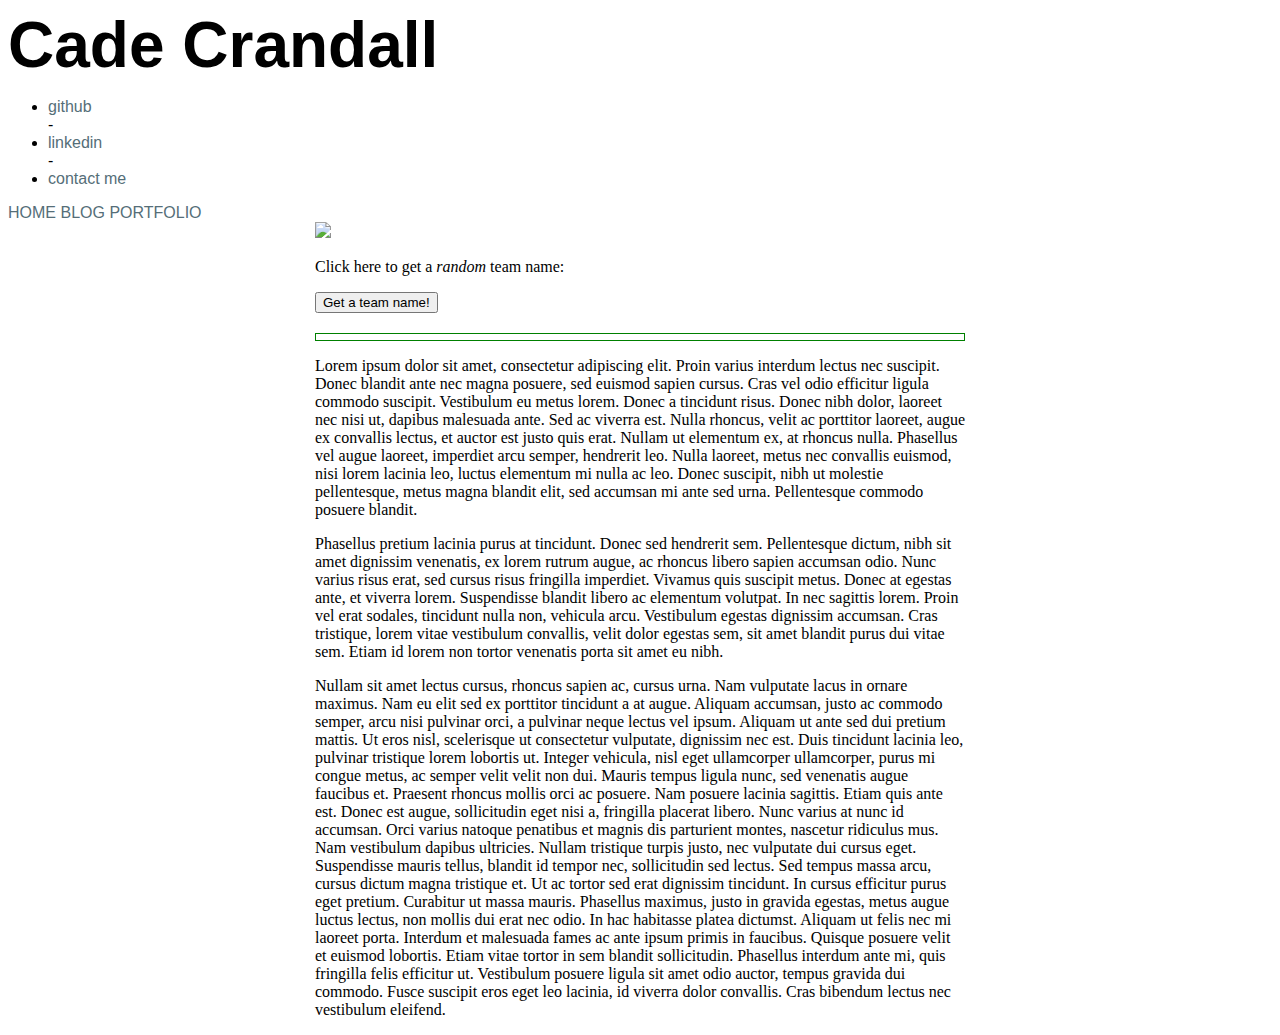
==== portfolio/src/main/webapp/index.html @ b39102f9 "Create fixed sidebar navigation and filler text for testing" ====
<!DOCTYPE html>
<html>
  <head>
    <meta charset="UTF-8">
    <title>My Portfolio</title>
    <link rel="stylesheet" href="style.css">
    <script src="script.js"></script>
  </head>
  <body>
    <div class="sidebar">
      <span id="name">Cade Crandall</span>
      <ul>   
        <li><a href="https://github.com/cadecrandall">github</a></li> -
        <li><a href="https://www.linkedin.com/in/cade-crandall/">linkedin</a></li> -
        <li><a href="/contact.html">contact me</a></li>   <!-- TODO: make JS to reveal email address? -->
      </ul>
      <ol>
        <li><a href="/index.html">HOME</a></li>
        <li><a href="/blog.html">BLOG</a></li>
        <li><a href="/portfolio.html">PORTFOLIO</a></li>
      </ol>
    </div>    
    <div id="content">
      <img src="/images/monkey.JPG">
      <p>Click here to get a <em> random </em> team name:</p>
      <button onclick="addRandomTeamName()">Get a team name!</button>
      <div id="name-container"></div>
      <p> Lorem ipsum dolor sit amet, consectetur adipiscing elit. Proin varius interdum lectus nec suscipit. Donec blandit ante nec magna posuere, sed euismod sapien cursus. Cras vel odio efficitur ligula commodo suscipit. Vestibulum eu metus lorem. Donec a tincidunt risus. Donec nibh dolor, laoreet nec nisi ut, dapibus malesuada ante. Sed ac viverra est. Nulla rhoncus, velit ac porttitor laoreet, augue ex convallis lectus, et auctor est justo quis erat. Nullam ut elementum ex, at rhoncus nulla. Phasellus vel augue laoreet, imperdiet arcu semper, hendrerit leo. Nulla laoreet, metus nec convallis euismod, nisi lorem lacinia leo, luctus elementum mi nulla ac leo. Donec suscipit, nibh ut molestie pellentesque, metus magna blandit elit, sed accumsan mi ante sed urna. Pellentesque commodo posuere blandit. </p>

<p>Phasellus pretium lacinia purus at tincidunt. Donec sed hendrerit sem. Pellentesque dictum, nibh sit amet dignissim venenatis, ex lorem rutrum augue, ac rhoncus libero sapien accumsan odio. Nunc varius risus erat, sed cursus risus fringilla imperdiet. Vivamus quis suscipit metus. Donec at egestas ante, et viverra lorem. Suspendisse blandit libero ac elementum volutpat. In nec sagittis lorem. Proin vel erat sodales, tincidunt nulla non, vehicula arcu. Vestibulum egestas dignissim accumsan. Cras tristique, lorem vitae vestibulum convallis, velit dolor egestas sem, sit amet blandit purus dui vitae sem. Etiam id lorem non tortor venenatis porta sit amet eu nibh. </p>

Nullam sit amet lectus cursus, rhoncus sapien ac, cursus urna. Nam vulputate lacus in ornare maximus. Nam eu elit sed ex porttitor tincidunt a at augue. Aliquam accumsan, justo ac commodo semper, arcu nisi pulvinar orci, a pulvinar neque lectus vel ipsum. Aliquam ut ante sed dui pretium mattis. Ut eros nisl, scelerisque ut consectetur vulputate, dignissim nec est. Duis tincidunt lacinia leo, pulvinar tristique lorem lobortis ut.

Integer vehicula, nisl eget ullamcorper ullamcorper, purus mi congue metus, ac semper velit velit non dui. Mauris tempus ligula nunc, sed venenatis augue faucibus et. Praesent rhoncus mollis orci ac posuere. Nam posuere lacinia sagittis. Etiam quis ante est. Donec est augue, sollicitudin eget nisi a, fringilla placerat libero. Nunc varius at nunc id accumsan. Orci varius natoque penatibus et magnis dis parturient montes, nascetur ridiculus mus. Nam vestibulum dapibus ultricies. Nullam tristique turpis justo, nec vulputate dui cursus eget. Suspendisse mauris tellus, blandit id tempor nec, sollicitudin sed lectus. Sed tempus massa arcu, cursus dictum magna tristique et. Ut ac tortor sed erat dignissim tincidunt. In cursus efficitur purus eget pretium. Curabitur ut massa mauris. Phasellus maximus, justo in gravida egestas, metus augue luctus lectus, non mollis dui erat nec odio.

In hac habitasse platea dictumst. Aliquam ut felis nec mi laoreet porta. Interdum et malesuada fames ac ante ipsum primis in faucibus. Quisque posuere velit et euismod lobortis. Etiam vitae tortor in sem blandit sollicitudin. Phasellus interdum ante mi, quis fringilla felis efficitur ut. Vestibulum posuere ligula sit amet odio auctor, tempus gravida dui commodo. Fusce suscipit eros eget leo lacinia, id viverra dolor convallis. Cras bibendum lectus nec vestibulum eleifend.
      </p>
    </div>
  </body>
</html>
---- portfolio/src/main/webapp/style.css ----
.sidebar {
  font-family: Arial, Helvetica, sans-serif;
}

.sidebar a {
  text-decoration: none;
  color: #556e78;
}

.sidebar ol {
  margin: 0;
  padding: 0;
}

.sidebar ol li {
  list-style-type: square; 
  display: inline;
}

span#name {
  font-weight: bold;
  font-size: 64px;
}

#content {
  margin-left: auto;
  margin-right: auto;
  width: 650px;
}

#name-container {
  margin-top: 20px;
  border: 1px solid green;
  padding: 3px;
}
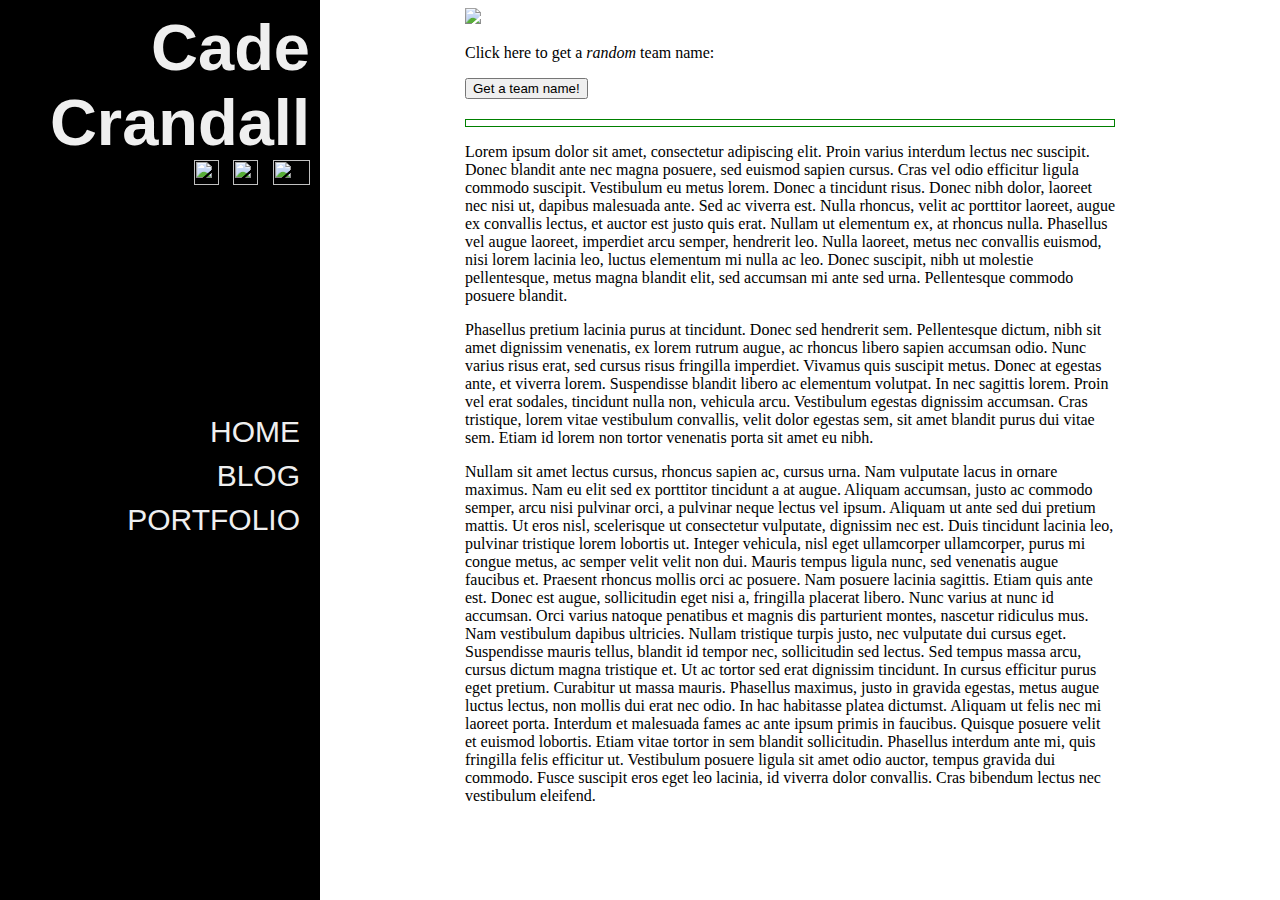
==== commit b6ea1f6b: "Update sidebar nav spacing and image links" ====
--- a/portfolio/src/main/webapp/index.html
+++ b/portfolio/src/main/webapp/index.html
@@ -8,17 +8,18 @@
   </head>
   <body>
     <div class="sidebar">
-      <span id="name">Cade Crandall</span>
+      <h1 id="name">Cade Crandall</h1>
       <ul>   
-        <li><a href="https://github.com/cadecrandall">github</a></li> -
-        <li><a href="https://www.linkedin.com/in/cade-crandall/">linkedin</a></li> -
-        <li><a href="/contact.html">contact me</a></li>   <!-- TODO: make JS to reveal email address? -->
+        <li><a href="https://github.com/cadecrandall"><img src="images/github.png" width="25" height="25"></a></li> 
+        <li><a href="https://www.linkedin.com/in/cade-crandall/"><img src="images/linkedin.png" width="25" height="25"></a></li>
+        <li><a href="/contact.html"><img src="images/email.png" width="37.5" height="25"></a></li>   <!-- TODO: make JS to reveal email address? -->
       </ul>
       <ol>
         <li><a href="/index.html">HOME</a></li>
         <li><a href="/blog.html">BLOG</a></li>
         <li><a href="/portfolio.html">PORTFOLIO</a></li>
       </ol>
+      
     </div>    
     <div id="content">
       <img src="/images/monkey.JPG">
--- a/portfolio/src/main/webapp/style.css
+++ b/portfolio/src/main/webapp/style.css
@@ -1,28 +1,55 @@
 .sidebar {
   font-family: Arial, Helvetica, sans-serif;
+  position: fixed;
+  width: 300px;
+  height: 100%;
+  top: 0;
+  left: 0;
+  padding: 10px;
+  text-align: right;
+  background-color: black;
+  color: #efefef;
 }
 
 .sidebar a {
   text-decoration: none;
-  color: #556e78;
+  color: #efefef;
 }
 
-.sidebar ol {
+.sidebar ul {
   margin: 0;
   padding: 0;
 }
 
-.sidebar ol li {
+.sidebar ul li {
   list-style-type: square; 
   display: inline;
+  margin-left: 10px;
 }
 
-span#name {
+.sidebar ol {
+  position: absolute;
+  top: 50%;
+  right: 10px;
+  -ms-transform: translateY(-50%);
+  transform: translateY(-50%);
+}
+
+.sidebar ol li {
+  list-style-type: none;
+  font-size: 30px;
+  margin: 10px;
+}
+
+#name {
   font-weight: bold;
-  font-size: 64px;
+  font-size: 65px;
+  padding: 0;
+  margin: 0;
 }
 
 #content {
+  padding-left: 300px;
   margin-left: auto;
   margin-right: auto;
   width: 650px;
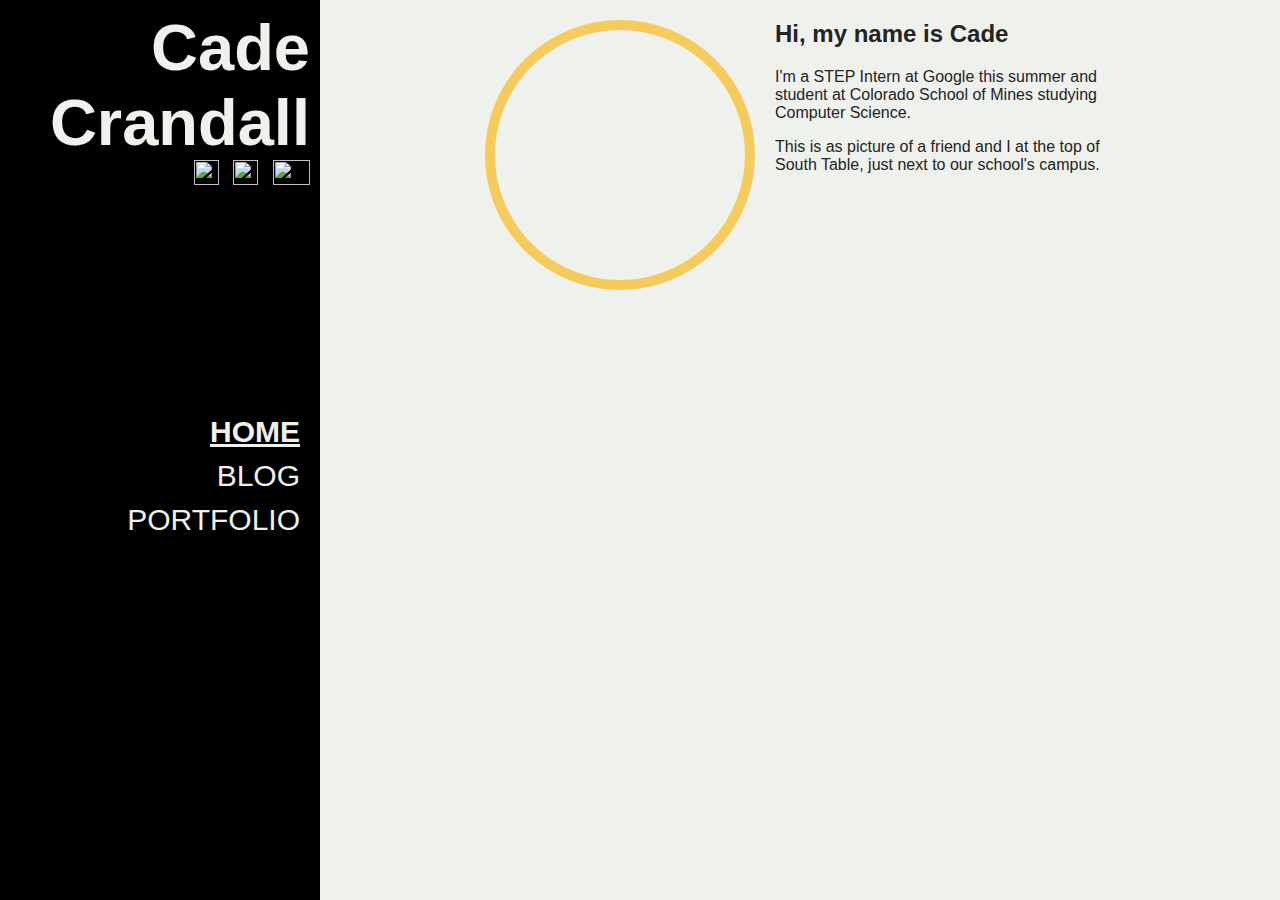
==== commit 025ea847: "Update landing page with a brief about me and avatar and updated CSS styling" ====
--- a/portfolio/src/main/webapp/index.html
+++ b/portfolio/src/main/webapp/index.html
@@ -2,7 +2,7 @@
 <html>
   <head>
     <meta charset="UTF-8">
-    <title>My Portfolio</title>
+    <title>Cade Crandall - Home</title>
     <link rel="stylesheet" href="style.css">
     <script src="script.js"></script>
   </head>
@@ -15,27 +15,19 @@
         <li><a href="/contact.html"><img src="images/email.png" width="37.5" height="25"></a></li>   <!-- TODO: make JS to reveal email address? -->
       </ul>
       <ol>
-        <li><a href="/index.html">HOME</a></li>
+        <li id="current-page"><a href="/index.html">HOME</a></li>
         <li><a href="/blog.html">BLOG</a></li>
         <li><a href="/portfolio.html">PORTFOLIO</a></li>
       </ol>
-      
     </div>    
     <div id="content">
-      <img src="/images/monkey.JPG">
-      <p>Click here to get a <em> random </em> team name:</p>
-      <button onclick="addRandomTeamName()">Get a team name!</button>
-      <div id="name-container"></div>
-      <p> Lorem ipsum dolor sit amet, consectetur adipiscing elit. Proin varius interdum lectus nec suscipit. Donec blandit ante nec magna posuere, sed euismod sapien cursus. Cras vel odio efficitur ligula commodo suscipit. Vestibulum eu metus lorem. Donec a tincidunt risus. Donec nibh dolor, laoreet nec nisi ut, dapibus malesuada ante. Sed ac viverra est. Nulla rhoncus, velit ac porttitor laoreet, augue ex convallis lectus, et auctor est justo quis erat. Nullam ut elementum ex, at rhoncus nulla. Phasellus vel augue laoreet, imperdiet arcu semper, hendrerit leo. Nulla laoreet, metus nec convallis euismod, nisi lorem lacinia leo, luctus elementum mi nulla ac leo. Donec suscipit, nibh ut molestie pellentesque, metus magna blandit elit, sed accumsan mi ante sed urna. Pellentesque commodo posuere blandit. </p>
-
-<p>Phasellus pretium lacinia purus at tincidunt. Donec sed hendrerit sem. Pellentesque dictum, nibh sit amet dignissim venenatis, ex lorem rutrum augue, ac rhoncus libero sapien accumsan odio. Nunc varius risus erat, sed cursus risus fringilla imperdiet. Vivamus quis suscipit metus. Donec at egestas ante, et viverra lorem. Suspendisse blandit libero ac elementum volutpat. In nec sagittis lorem. Proin vel erat sodales, tincidunt nulla non, vehicula arcu. Vestibulum egestas dignissim accumsan. Cras tristique, lorem vitae vestibulum convallis, velit dolor egestas sem, sit amet blandit purus dui vitae sem. Etiam id lorem non tortor venenatis porta sit amet eu nibh. </p>
-
-Nullam sit amet lectus cursus, rhoncus sapien ac, cursus urna. Nam vulputate lacus in ornare maximus. Nam eu elit sed ex porttitor tincidunt a at augue. Aliquam accumsan, justo ac commodo semper, arcu nisi pulvinar orci, a pulvinar neque lectus vel ipsum. Aliquam ut ante sed dui pretium mattis. Ut eros nisl, scelerisque ut consectetur vulputate, dignissim nec est. Duis tincidunt lacinia leo, pulvinar tristique lorem lobortis ut.
-
-Integer vehicula, nisl eget ullamcorper ullamcorper, purus mi congue metus, ac semper velit velit non dui. Mauris tempus ligula nunc, sed venenatis augue faucibus et. Praesent rhoncus mollis orci ac posuere. Nam posuere lacinia sagittis. Etiam quis ante est. Donec est augue, sollicitudin eget nisi a, fringilla placerat libero. Nunc varius at nunc id accumsan. Orci varius natoque penatibus et magnis dis parturient montes, nascetur ridiculus mus. Nam vestibulum dapibus ultricies. Nullam tristique turpis justo, nec vulputate dui cursus eget. Suspendisse mauris tellus, blandit id tempor nec, sollicitudin sed lectus. Sed tempus massa arcu, cursus dictum magna tristique et. Ut ac tortor sed erat dignissim tincidunt. In cursus efficitur purus eget pretium. Curabitur ut massa mauris. Phasellus maximus, justo in gravida egestas, metus augue luctus lectus, non mollis dui erat nec odio.
-
-In hac habitasse platea dictumst. Aliquam ut felis nec mi laoreet porta. Interdum et malesuada fames ac ante ipsum primis in faucibus. Quisque posuere velit et euismod lobortis. Etiam vitae tortor in sem blandit sollicitudin. Phasellus interdum ante mi, quis fringilla felis efficitur ut. Vestibulum posuere ligula sit amet odio auctor, tempus gravida dui commodo. Fusce suscipit eros eget leo lacinia, id viverra dolor convallis. Cras bibendum lectus nec vestibulum eleifend.
-      </p>
+      <div class="circle-image">
+        <img src="images/me.jpeg" class="avatar">
+      </div>
+      <h2>Hi, my name is Cade</h2>
+      <p>I'm a STEP Intern at Google this summer and student at Colorado School of Mines studying Computer Science.</p>
+      <p>This is as picture of a friend and I at the top of South Table, just next to our school's campus.</p>
+      
     </div>
   </body>
 </html>  
--- a/portfolio/src/main/webapp/style.css
+++ b/portfolio/src/main/webapp/style.css
@@ -1,5 +1,10 @@
+body {
+  font-family: Arial, Helvetica, sans-serif;
+  background-color: #EFF1ED;
+  color: #242423;
+}
+
 .sidebar {
-  font-family: Arial, Helvetica, sans-serif;
   position: fixed;
   width: 300px;
   height: 100%;
@@ -8,12 +13,12 @@
   padding: 10px;
   text-align: right;
   background-color: black;
-  color: #efefef;
+  color: #EFF1ED;
 }
 
 .sidebar a {
   text-decoration: none;
-  color: #efefef;
+  color: #EFF1ED;
 }
 
 .sidebar ul {
@@ -41,8 +46,17 @@
   margin: 10px;
 }
 
+a:hover {
+  text-decoration: underline;
+}
+
+#current-page {
+  font-weight: bolder;
+  text-decoration: underline;
+}
+
 #name {
-  font-weight: bold;
+  font-weight: bolder;
   font-size: 65px;
   padding: 0;
   margin: 0;
@@ -61,3 +75,22 @@
   padding: 3px;
 }
 
+.circle-image {
+  width: 250px;
+  height: 250px;
+  position: relative;
+  overflow: hidden;
+  border-radius: 50%;
+  border: solid 10px #F5CB5C;
+  float: left;
+  margin: 20px;
+  margin-top: inherit;
+}
+
+.avatar {
+  margin: 0 auto;
+  height: 200%;
+  width: auto;
+  margin-top: -50%;
+  margin-left: -15%;
+}
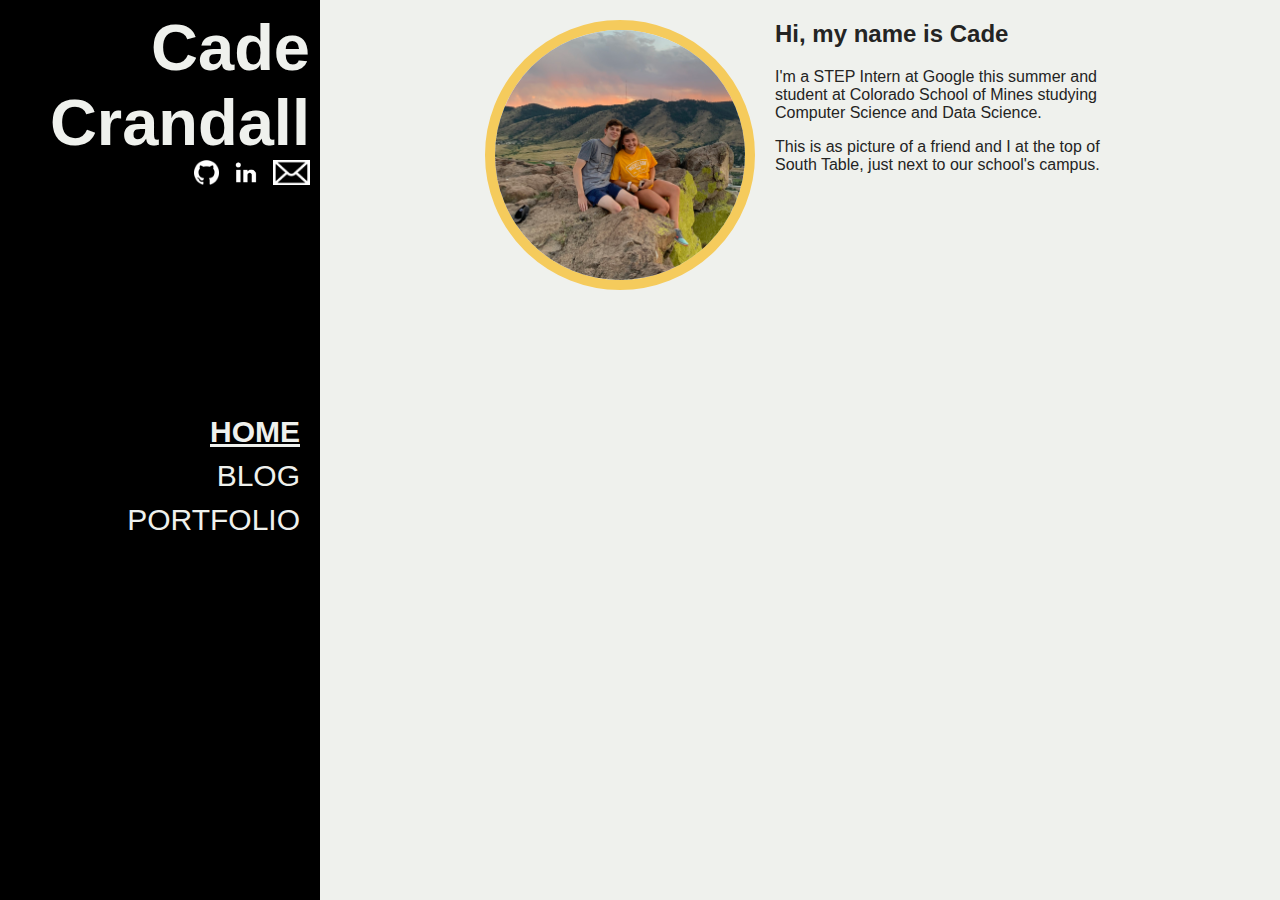
==== commit ad29b851: "added alt text" ====
--- a/portfolio/src/main/webapp/index.html
+++ b/portfolio/src/main/webapp/index.html
@@ -10,9 +10,9 @@
     <div class="sidebar">
       <h1 id="name">Cade Crandall</h1>
       <ul>   
-        <li><a href="https://github.com/cadecrandall"><img src="images/github.png" width="25" height="25"></a></li> 
-        <li><a href="https://www.linkedin.com/in/cade-crandall/"><img src="images/linkedin.png" width="25" height="25"></a></li>
-        <li><a href="/contact.html"><img src="images/email.png" width="37.5" height="25"></a></li>   <!-- TODO: make JS to reveal email address? -->
+        <li><a href="https://github.com/cadecrandall"><img src="images/github.png" width="25" height="25" alt="GitHub"></a></li> 
+        <li><a href="https://www.linkedin.com/in/cade-crandall/"><img src="images/linkedin.png" width="25" height="25" alt="LinkedIn"></a></li>
+        <li><a href="/contact.html"><img src="images/email.png" width="37.5" height="25" alt="mail"></a></li>   <!-- TODO: make JS to reveal email address? -->
       </ul>
       <ol>
         <li id="current-page"><a href="/index.html">HOME</a></li>
@@ -22,10 +22,10 @@
     </div>    
     <div id="content">
       <div class="circle-image">
-        <img src="images/me.jpeg" class="avatar">
+        <img src="images/me.jpeg" class="avatar" alt="Cade Crandall">
       </div>
       <h2>Hi, my name is Cade</h2>
-      <p>I'm a STEP Intern at Google this summer and student at Colorado School of Mines studying Computer Science.</p>
+      <p>I'm a STEP Intern at Google this summer and student at Colorado School of Mines studying Computer Science and Data Science.</p>
       <p>This is as picture of a friend and I at the top of South Table, just next to our school's campus.</p>
       
     </div>
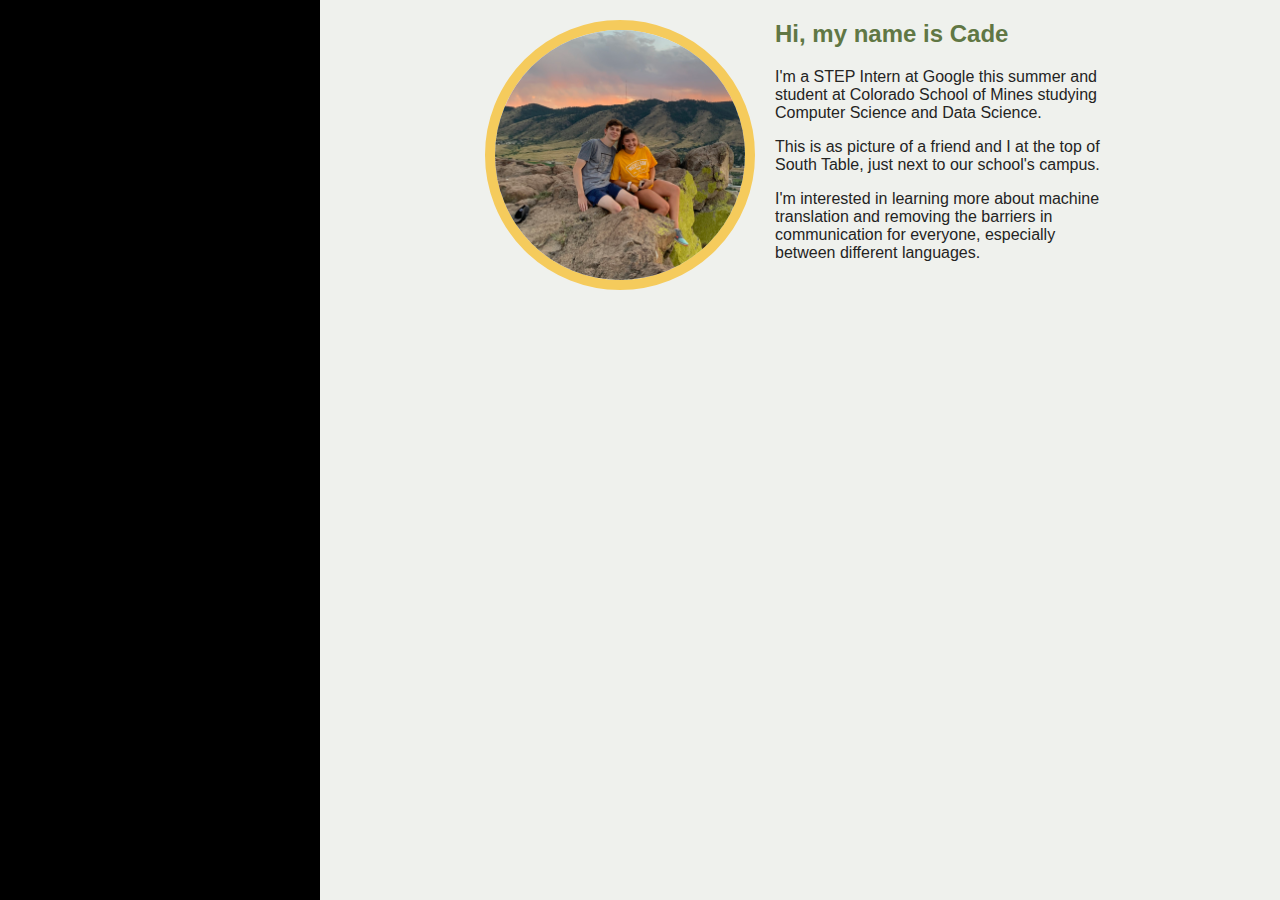
==== commit 7cde907d: "Remove hardcoded sidebar" ====
--- a/portfolio/src/main/webapp/index.html
+++ b/portfolio/src/main/webapp/index.html
@@ -4,30 +4,21 @@
     <meta charset="UTF-8">
     <title>Cade Crandall - Home</title>
     <link rel="stylesheet" href="style.css">
+    <script src="https://ajax.googleapis.com/ajax/libs/jquery/3.5.1/jquery.min.js"></script>
     <script src="script.js"></script>
   </head>
   <body>
     <div class="sidebar">
-      <h1 id="name">Cade Crandall</h1>
-      <ul>   
-        <li><a href="https://github.com/cadecrandall"><img src="images/github.png" width="25" height="25" alt="GitHub"></a></li> 
-        <li><a href="https://www.linkedin.com/in/cade-crandall/"><img src="images/linkedin.png" width="25" height="25" alt="LinkedIn"></a></li>
-        <li><a href="/contact.html"><img src="images/email.png" width="37.5" height="25" alt="mail"></a></li>   <!-- TODO: make JS to reveal email address? -->
-      </ul>
-      <ol>
-        <li id="current-page"><a href="/index.html">HOME</a></li>
-        <li><a href="/blog.html">BLOG</a></li>
-        <li><a href="/portfolio.html">PORTFOLIO</a></li>
-      </ol>
+      
     </div>    
     <div id="content">
       <div class="circle-image">
         <img src="images/me.jpeg" class="avatar" alt="Cade Crandall">
       </div>
-      <h2>Hi, my name is Cade</h2>
+      <h2 style="color: #607744">Hi, my name is Cade</h2>
       <p>I'm a STEP Intern at Google this summer and student at Colorado School of Mines studying Computer Science and Data Science.</p>
       <p>This is as picture of a friend and I at the top of South Table, just next to our school's campus.</p>
-      
+      <p>I'm interested in learning more about machine translation and removing the barriers in communication for everyone, especially between different languages.</p>
     </div>
   </body>
-</html>  
+</html>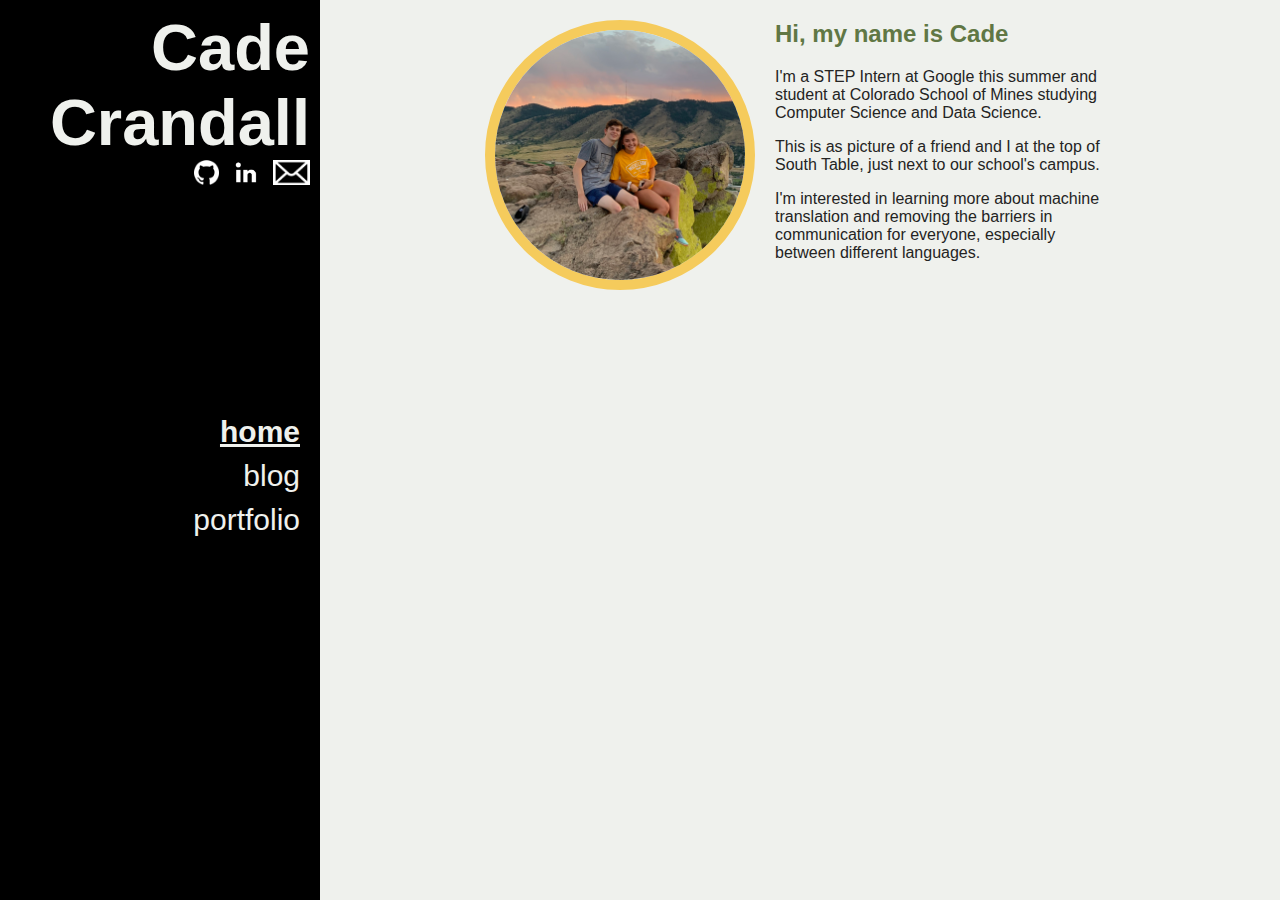
==== commit 24aa14a8: "Put global CSS styles into common.css" ====
--- a/portfolio/src/main/webapp/index.html
+++ b/portfolio/src/main/webapp/index.html
@@ -3,7 +3,7 @@
   <head>
     <meta charset="UTF-8">
     <title>Cade Crandall - Home</title>
-    <link rel="stylesheet" href="style.css">
+    <link rel="stylesheet" href="common.css">
     <script src="https://ajax.googleapis.com/ajax/libs/jquery/3.5.1/jquery.min.js"></script>
     <script src="script.js"></script>
   </head>
@@ -21,4 +21,4 @@
       <p>I'm interested in learning more about machine translation and removing the barriers in communication for everyone, especially between different languages.</p>
     </div>
   </body>
-</html>+</html> --- a/portfolio/src/main/webapp/common.css
+++ b/portfolio/src/main/webapp/common.css
@@ -0,0 +1,96 @@
+body {
+  font-family: Arial, Helvetica, sans-serif;
+  background-color: #EFF1ED;
+  color: #242423;
+}
+
+.sidebar {
+  position: fixed;
+  width: 300px;
+  height: 100%;
+  top: 0;
+  left: 0;
+  padding: 10px;
+  text-align: right;
+  background-color: black;
+  color: #EFF1ED;
+}
+
+.sidebar a {
+  text-decoration: none;
+  color: #EFF1ED;
+}
+
+.sidebar ul {
+  margin: 0;
+  padding: 0;
+}
+
+.sidebar ul li {
+  list-style-type: square; 
+  display: inline;
+  margin-left: 10px;
+}
+
+.sidebar ol {
+  position: absolute;
+  top: 50%;
+  right: 10px;
+  -ms-transform: translateY(-50%);
+  transform: translateY(-50%);
+}
+
+.sidebar ol li {
+  list-style-type: none;
+  font-size: 30px;
+  margin: 10px;
+}
+
+a:hover {
+  text-decoration: underline;
+}
+
+#current-page {
+  font-weight: bolder;
+  text-decoration: underline;
+}
+
+#name {
+  font-weight: bolder;
+  font-size: 65px;
+  padding: 0;
+  margin: 0;
+}
+
+#content {
+  padding-left: 300px;
+  margin-left: auto;
+  margin-right: auto;
+  width: 650px;
+}
+
+#name-container {
+  margin-top: 20px;
+  border: 1px solid green;
+  padding: 3px;
+}
+
+.circle-image {
+  width: 250px;
+  height: 250px;
+  position: relative;
+  overflow: hidden;
+  border-radius: 50%;
+  border: solid 10px #F5CB5C;
+  float: left;
+  margin: 20px;
+  margin-top: inherit;
+}
+
+.avatar {
+  margin: 0 auto;
+  height: 200%;
+  width: auto;
+  margin-top: -50%;
+  margin-left: -15%;
+}
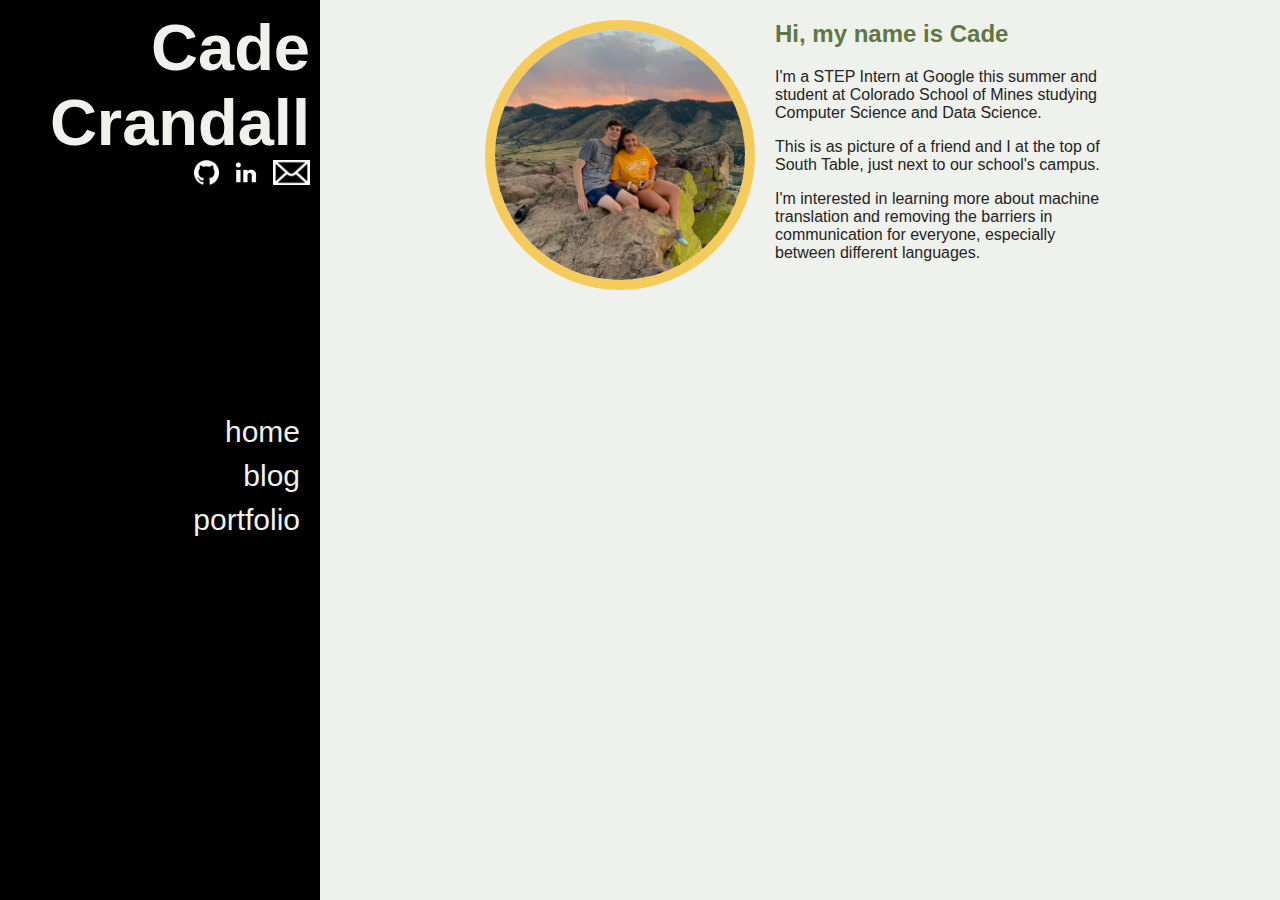
==== commit c974622a: "Finish sidebar tweaks for integration with JS" ====
--- a/portfolio/src/main/webapp/index.html
+++ b/portfolio/src/main/webapp/index.html
@@ -9,7 +9,6 @@
   </head>
   <body>
     <div class="sidebar">
-      
     </div>    
     <div id="content">
       <div class="circle-image">
@@ -20,5 +19,5 @@
       <p>This is as picture of a friend and I at the top of South Table, just next to our school's campus.</p>
       <p>I'm interested in learning more about machine translation and removing the barriers in communication for everyone, especially between different languages.</p>
     </div>
-  </body>
+  </body> 
 </html> 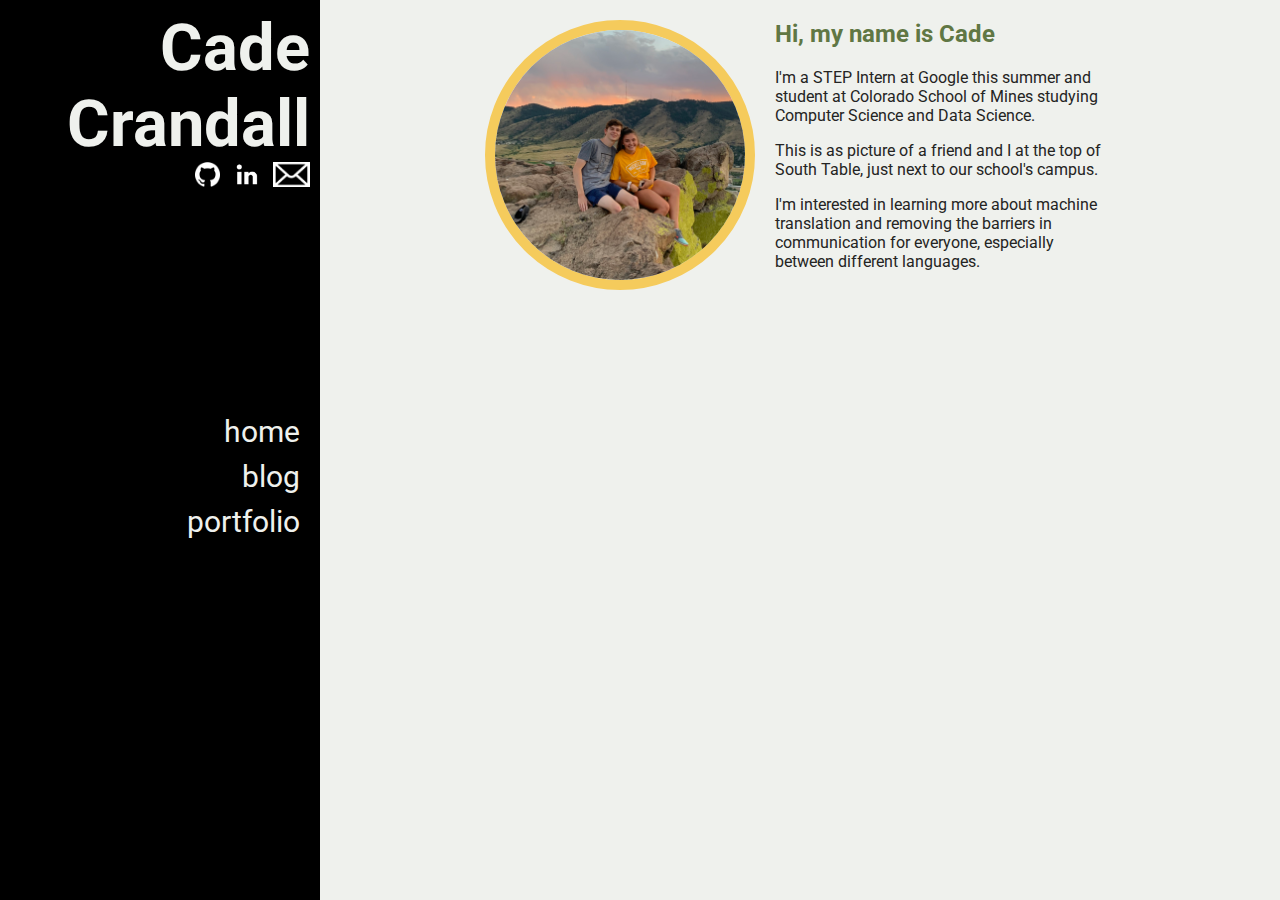
==== commit a1f58910: "Add font styling" ====
--- a/portfolio/src/main/webapp/index.html
+++ b/portfolio/src/main/webapp/index.html
@@ -4,6 +4,8 @@
     <meta charset="UTF-8">
     <title>Cade Crandall - Home</title>
     <link rel="stylesheet" href="common.css">
+    <link rel="stylesheet" href="https://fonts.googleapis.com/css?family=Roboto">
+    <link rel="stylesheet" href="https://fonts.googleapis.com/css?family=Roboto+Slab">
     <script src="https://ajax.googleapis.com/ajax/libs/jquery/3.5.1/jquery.min.js"></script>
     <script src="script.js"></script>
   </head>
@@ -20,4 +22,4 @@
       <p>I'm interested in learning more about machine translation and removing the barriers in communication for everyone, especially between different languages.</p>
     </div>
   </body> 
-</html> +</html>  --- a/portfolio/src/main/webapp/common.css
+++ b/portfolio/src/main/webapp/common.css
@@ -1,5 +1,5 @@
 body {
-  font-family: Arial, Helvetica, sans-serif;
+  font-family: 'Roboto', Arial, Helvetica, sans-serif;
   background-color: #EFF1ED;
   color: #242423;
 }
@@ -93,4 +93,4 @@
   width: auto;
   margin-top: -50%;
   margin-left: -15%;
-}
+}